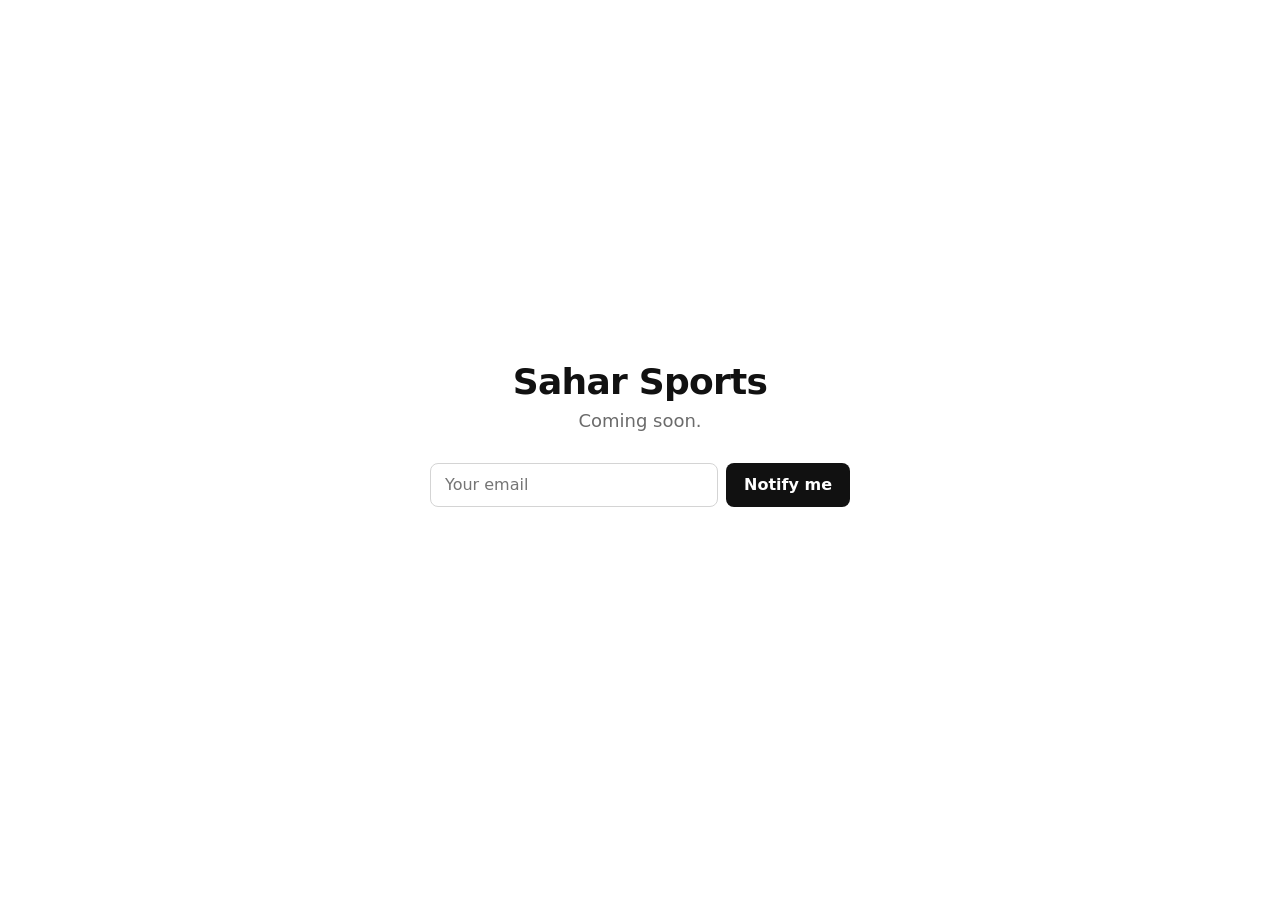
==== index.html @ 6b646de7 "Add simple coming-soon page with Google Form email signup Co-Authored-By: Claude Opus 5.5 <noreply@a" ====
<!doctype html>
<html lang="en">
  <head>
    <meta charset="utf-8" />
    <meta name="viewport" content="width=device-width, initial-scale=1" />
    <title>Sahar Sports — Coming soon</title>
    <meta name="description" content="Sahar Sports is coming soon." />
    <style>
      /* Placeholder colors: swap in the brand colors here. */
      :root {
        --background: #ffffff;
        --text: #111111;
        --muted: #6b6b6b;
        --border: #d4d4d4;
        --button: #111111;
        --button-text: #ffffff;
      }

      * {
        box-sizing: border-box;
      }

      body {
        margin: 0;
        min-height: 100dvh;
        display: grid;
        place-items: center;
        padding: 24px 16px;
        background: var(--background);
        color: var(--text);
        font-family: system-ui, -apple-system, "Segoe UI", Roboto, sans-serif;
        text-align: center;
      }

      main {
        width: 100%;
        max-width: 420px;
      }

      .logo {
        margin: 0;
        font-size: 2.25rem;
        font-weight: 800;
        letter-spacing: -0.02em;
      }

      .tagline {
        margin: 8px 0 32px;
        color: var(--muted);
        font-size: 1.125rem;
      }

      form {
        display: flex;
        gap: 8px;
      }

      input {
        flex: 1;
        min-width: 0;
        height: 44px;
        padding: 0 14px;
        border: 1px solid var(--border);
        border-radius: 8px;
        background: var(--background);
        color: var(--text);
        font: inherit;
      }

      input:focus {
        outline: 2px solid var(--button);
        outline-offset: -1px;
      }

      button {
        height: 44px;
        padding: 0 18px;
        border: 0;
        border-radius: 8px;
        background: var(--button);
        color: var(--button-text);
        font: inherit;
        font-weight: 600;
        cursor: pointer;
      }

      button:focus-visible {
        outline: 2px solid var(--button);
        outline-offset: 2px;
      }

      button:disabled {
        opacity: 0.6;
      }

      .message {
        min-height: 1.5em;
        margin: 12px 0 0;
        color: var(--muted);
        font-size: 0.875rem;
      }

      .visually-hidden {
        position: absolute;
        width: 1px;
        height: 1px;
        overflow: hidden;
        clip: rect(0 0 0 0);
        white-space: nowrap;
      }

      @media (max-width: 400px) {
        form {
          flex-direction: column;
        }

        input {
          flex: none;
        }
      }
    </style>
  </head>
  <body>
    <main>
      <!-- Placeholder wordmark: replace with <img src="logo.svg" alt="Sahar Sports"> once the logo is ready. -->
      <h1 class="logo">Sahar Sports</h1>
      <p class="tagline">Coming soon.</p>

      <form id="signup" novalidate>
        <label for="email" class="visually-hidden">Email address</label>
        <input id="email" name="email" type="email" autocomplete="email" placeholder="Your email" required />
        <button type="submit">Notify me</button>
      </form>
      <p id="message" class="message" role="status"></p>
    </main>

    <script>
      // Signups POST straight to a Google Form (see README.md for finding these two values).
      // While either is empty, emails are NOT saved anywhere.
      const GOOGLE_FORM_ACTION = ""; // https://docs.google.com/forms/d/e/<form id>/formResponse
      const GOOGLE_FORM_EMAIL_FIELD = ""; // entry.<number>

      const form = document.getElementById("signup");
      const input = document.getElementById("email");
      const button = form.querySelector("button");
      const message = document.getElementById("message");

      form.addEventListener("submit", async (event) => {
        event.preventDefault();
        const email = input.value.trim();
        if (!/^[^\s@]+@[^\s@]+\.[^\s@]+$/.test(email)) {
          message.textContent = "Enter a valid email address.";
          input.focus();
          return;
        }

        button.disabled = true;
        try {
          if (GOOGLE_FORM_ACTION && GOOGLE_FORM_EMAIL_FIELD) {
            // Google sends no CORS headers, so the response can't be read; network errors still throw.
            await fetch(GOOGLE_FORM_ACTION, {
              method: "POST",
              mode: "no-cors",
              body: new URLSearchParams({ [GOOGLE_FORM_EMAIL_FIELD]: email }),
            });
          } else {
            console.warn("Google Form isn't connected yet, so this email was not saved.");
          }
          form.hidden = true;
          message.textContent = "Thanks! We'll email you when we launch.";
        } catch {
          message.textContent = "Something went wrong. Please try again.";
          button.disabled = false;
        }
      });
    </script>
  </body>
</html>
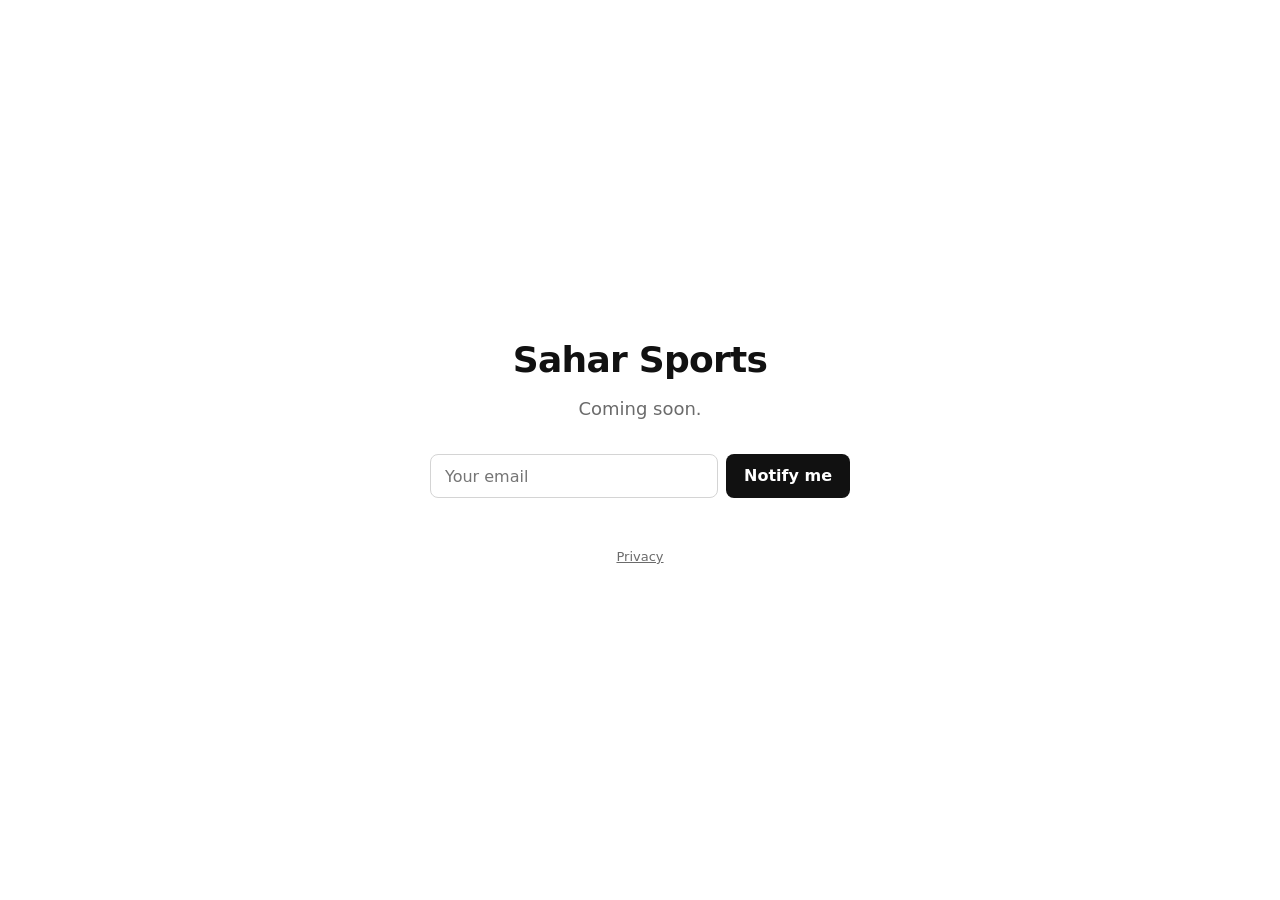
==== commit b3a60339: "Connect Google Form signup, add privacy page, share styles Co-Authored-By: Claude Opus 5.5 <noreply@" ====
--- a/index.html
+++ b/index.html
@@ -5,122 +5,9 @@
     <meta name="viewport" content="width=device-width, initial-scale=1" />
     <title>Sahar Sports — Coming soon</title>
     <meta name="description" content="Sahar Sports is coming soon." />
-    <style>
-      /* Placeholder colors: swap in the brand colors here. */
-      :root {
-        --background: #ffffff;
-        --text: #111111;
-        --muted: #6b6b6b;
-        --border: #d4d4d4;
-        --button: #111111;
-        --button-text: #ffffff;
-      }
-
-      * {
-        box-sizing: border-box;
-      }
-
-      body {
-        margin: 0;
-        min-height: 100dvh;
-        display: grid;
-        place-items: center;
-        padding: 24px 16px;
-        background: var(--background);
-        color: var(--text);
-        font-family: system-ui, -apple-system, "Segoe UI", Roboto, sans-serif;
-        text-align: center;
-      }
-
-      main {
-        width: 100%;
-        max-width: 420px;
-      }
-
-      .logo {
-        margin: 0;
-        font-size: 2.25rem;
-        font-weight: 800;
-        letter-spacing: -0.02em;
-      }
-
-      .tagline {
-        margin: 8px 0 32px;
-        color: var(--muted);
-        font-size: 1.125rem;
-      }
-
-      form {
-        display: flex;
-        gap: 8px;
-      }
-
-      input {
-        flex: 1;
-        min-width: 0;
-        height: 44px;
-        padding: 0 14px;
-        border: 1px solid var(--border);
-        border-radius: 8px;
-        background: var(--background);
-        color: var(--text);
-        font: inherit;
-      }
-
-      input:focus {
-        outline: 2px solid var(--button);
-        outline-offset: -1px;
-      }
-
-      button {
-        height: 44px;
-        padding: 0 18px;
-        border: 0;
-        border-radius: 8px;
-        background: var(--button);
-        color: var(--button-text);
-        font: inherit;
-        font-weight: 600;
-        cursor: pointer;
-      }
-
-      button:focus-visible {
-        outline: 2px solid var(--button);
-        outline-offset: 2px;
-      }
-
-      button:disabled {
-        opacity: 0.6;
-      }
-
-      .message {
-        min-height: 1.5em;
-        margin: 12px 0 0;
-        color: var(--muted);
-        font-size: 0.875rem;
-      }
-
-      .visually-hidden {
-        position: absolute;
-        width: 1px;
-        height: 1px;
-        overflow: hidden;
-        clip: rect(0 0 0 0);
-        white-space: nowrap;
-      }
-
-      @media (max-width: 400px) {
-        form {
-          flex-direction: column;
-        }
-
-        input {
-          flex: none;
-        }
-      }
-    </style>
+    <link rel="stylesheet" href="style.css" />
   </head>
-  <body>
+  <body class="home">
     <main>
       <!-- Placeholder wordmark: replace with <img src="logo.svg" alt="Sahar Sports"> once the logo is ready. -->
       <h1 class="logo">Sahar Sports</h1>
@@ -132,13 +19,15 @@
         <button type="submit">Notify me</button>
       </form>
       <p id="message" class="message" role="status"></p>
+      <p class="privacy-link"><a href="privacy.html">Privacy</a></p>
     </main>
 
     <script>
       // Signups POST straight to a Google Form (see README.md for finding these two values).
       // While either is empty, emails are NOT saved anywhere.
-      const GOOGLE_FORM_ACTION = ""; // https://docs.google.com/forms/d/e/<form id>/formResponse
-      const GOOGLE_FORM_EMAIL_FIELD = ""; // entry.<number>
+      const GOOGLE_FORM_ACTION =
+        "https://docs.google.com/forms/d/e/1FAIpQLSczYpayEstGunOxgVGqrTzS35IyDDXfXyWQD59xq85H6-0bqA/formResponse";
+      const GOOGLE_FORM_EMAIL_FIELD = "entry.667066556"; // the form's "Email" question
 
       const form = document.getElementById("signup");
       const input = document.getElementById("email");
--- a/style.css
+++ b/style.css
@@ -0,0 +1,160 @@
+/* Placeholder colors: swap in the brand colors here. */
+:root {
+  --background: #ffffff;
+  --text: #111111;
+  --muted: #6b6b6b;
+  --border: #d4d4d4;
+  --button: #111111;
+  --button-text: #ffffff;
+}
+
+* {
+  box-sizing: border-box;
+}
+
+body {
+  margin: 0;
+  background: var(--background);
+  color: var(--text);
+  font-family: system-ui, -apple-system, "Segoe UI", Roboto, sans-serif;
+  line-height: 1.5;
+}
+
+a {
+  color: inherit;
+}
+
+.visually-hidden {
+  position: absolute;
+  width: 1px;
+  height: 1px;
+  overflow: hidden;
+  clip: rect(0 0 0 0);
+  white-space: nowrap;
+}
+
+/* Coming-soon page */
+
+.home {
+  min-height: 100dvh;
+  display: grid;
+  place-items: center;
+  padding: 24px 16px;
+  text-align: center;
+}
+
+.home main {
+  width: 100%;
+  max-width: 420px;
+}
+
+.logo {
+  margin: 0;
+  font-size: 2.25rem;
+  font-weight: 800;
+  letter-spacing: -0.02em;
+}
+
+.tagline {
+  margin: 8px 0 32px;
+  color: var(--muted);
+  font-size: 1.125rem;
+}
+
+form {
+  display: flex;
+  gap: 8px;
+}
+
+input {
+  flex: 1;
+  min-width: 0;
+  height: 44px;
+  padding: 0 14px;
+  border: 1px solid var(--border);
+  border-radius: 8px;
+  background: var(--background);
+  color: var(--text);
+  font: inherit;
+}
+
+input:focus {
+  outline: 2px solid var(--button);
+  outline-offset: -1px;
+}
+
+button {
+  height: 44px;
+  padding: 0 18px;
+  border: 0;
+  border-radius: 8px;
+  background: var(--button);
+  color: var(--button-text);
+  font: inherit;
+  font-weight: 600;
+  cursor: pointer;
+}
+
+button:focus-visible {
+  outline: 2px solid var(--button);
+  outline-offset: 2px;
+}
+
+button:disabled {
+  opacity: 0.6;
+}
+
+.message {
+  min-height: 1.5em;
+  margin: 12px 0 0;
+  color: var(--muted);
+  font-size: 0.875rem;
+}
+
+.privacy-link {
+  margin: 16px 0 0;
+  font-size: 0.8125rem;
+}
+
+.privacy-link a {
+  color: var(--muted);
+}
+
+@media (max-width: 400px) {
+  form {
+    flex-direction: column;
+  }
+
+  input {
+    flex: none;
+  }
+}
+
+/* Privacy page */
+
+.policy {
+  max-width: 600px;
+  margin: 0 auto;
+  padding: 40px 16px 64px;
+}
+
+.policy h1 {
+  margin: 24px 0 0;
+  font-size: 2rem;
+  letter-spacing: -0.02em;
+}
+
+.policy h2 {
+  margin: 28px 0 4px;
+  font-size: 1.0625rem;
+}
+
+.policy p {
+  margin: 0;
+}
+
+.back,
+.effective {
+  color: var(--muted);
+  font-size: 0.875rem;
+}
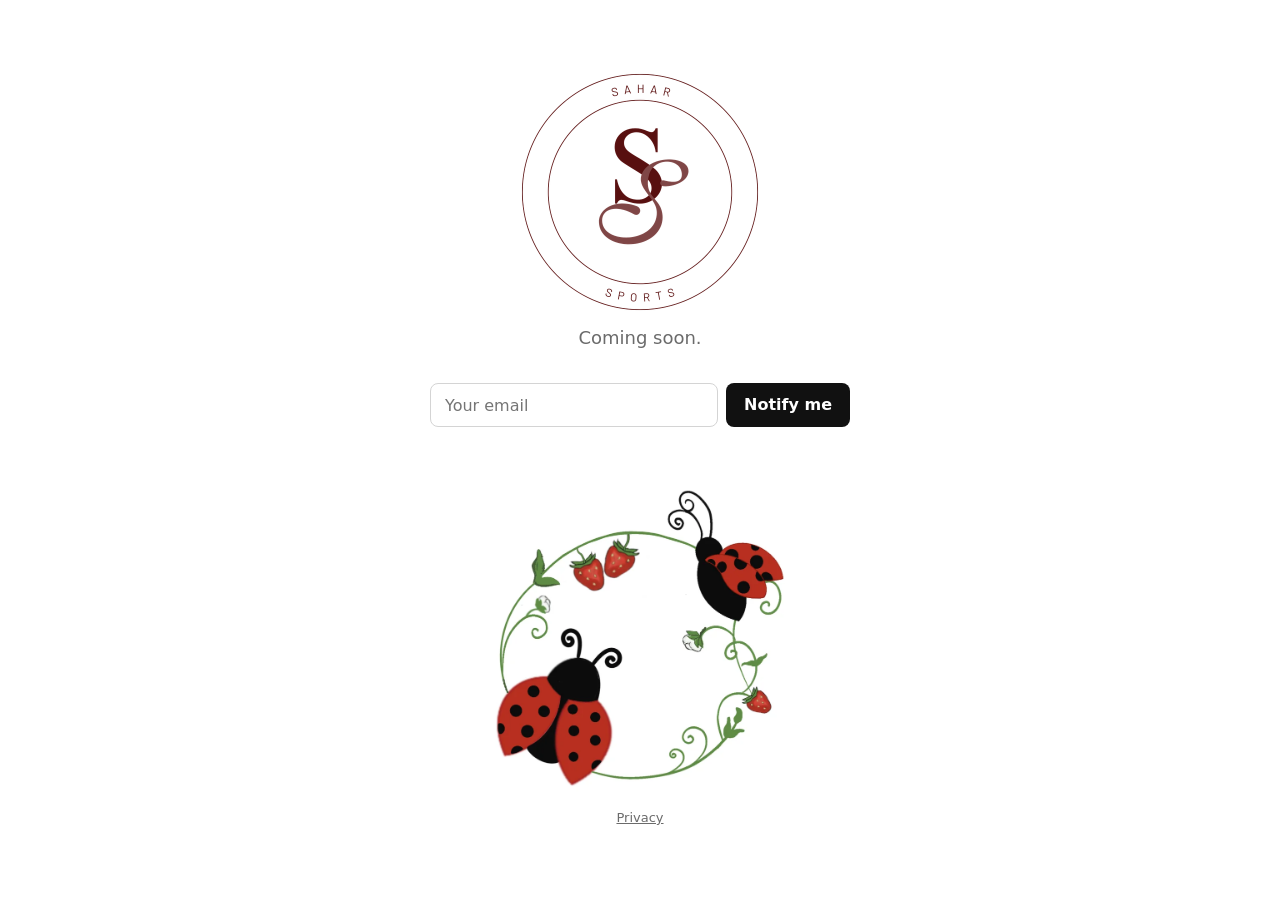
==== commit 7607bde1: "Add logo, ladybug glove pattern picture, and tab icons Replace the text wordmark with the logo, show" ====
--- a/index.html
+++ b/index.html
@@ -5,12 +5,13 @@
     <meta name="viewport" content="width=device-width, initial-scale=1" />
     <title>Sahar Sports — Coming soon</title>
     <meta name="description" content="Sahar Sports is coming soon." />
+    <link rel="icon" href="favicon.ico" sizes="any" />
+    <link rel="apple-touch-icon" href="apple-touch-icon.png" />
     <link rel="stylesheet" href="style.css" />
   </head>
   <body class="home">
     <main>
-      <!-- Placeholder wordmark: replace with <img src="logo.svg" alt="Sahar Sports"> once the logo is ready. -->
-      <h1 class="logo">Sahar Sports</h1>
+      <h1 class="logo"><img src="img/logo.png" alt="Sahar Sports" width="240" height="240" /></h1>
       <p class="tagline">Coming soon.</p>
 
       <form id="signup" novalidate>
@@ -19,12 +20,18 @@
         <button type="submit">Notify me</button>
       </form>
       <p id="message" class="message" role="status"></p>
+      <img
+        class="pattern"
+        src="img/ladybug-glove-pattern.webp"
+        alt="Ladybug glove pattern: two ladybugs on a strawberry vine"
+        width="300"
+        height="308"
+      />
       <p class="privacy-link"><a href="privacy.html">Privacy</a></p>
     </main>
 
     <script>
-      // Signups POST straight to a Google Form (see README.md for finding these two values).
-      // While either is empty, emails are NOT saved anywhere.
+      // Signups POST straight to a Google Form. While either value is empty, emails are NOT saved anywhere.
       const GOOGLE_FORM_ACTION =
         "https://docs.google.com/forms/d/e/1FAIpQLSczYpayEstGunOxgVGqrTzS35IyDDXfXyWQD59xq85H6-0bqA/formResponse";
       const GOOGLE_FORM_EMAIL_FIELD = "entry.667066556"; // the form's "Email" question
--- a/style.css
+++ b/style.css
@@ -50,13 +50,22 @@
 
 .logo {
   margin: 0;
-  font-size: 2.25rem;
-  font-weight: 800;
-  letter-spacing: -0.02em;
+}
+
+.logo img,
+.pattern {
+  display: block;
+  max-width: 100%;
+  height: auto;
+  margin: 0 auto;
+}
+
+.pattern {
+  margin-top: 24px;
 }
 
 .tagline {
-  margin: 8px 0 32px;
+  margin: 12px 0 32px;
   color: var(--muted);
   font-size: 1.125rem;
 }
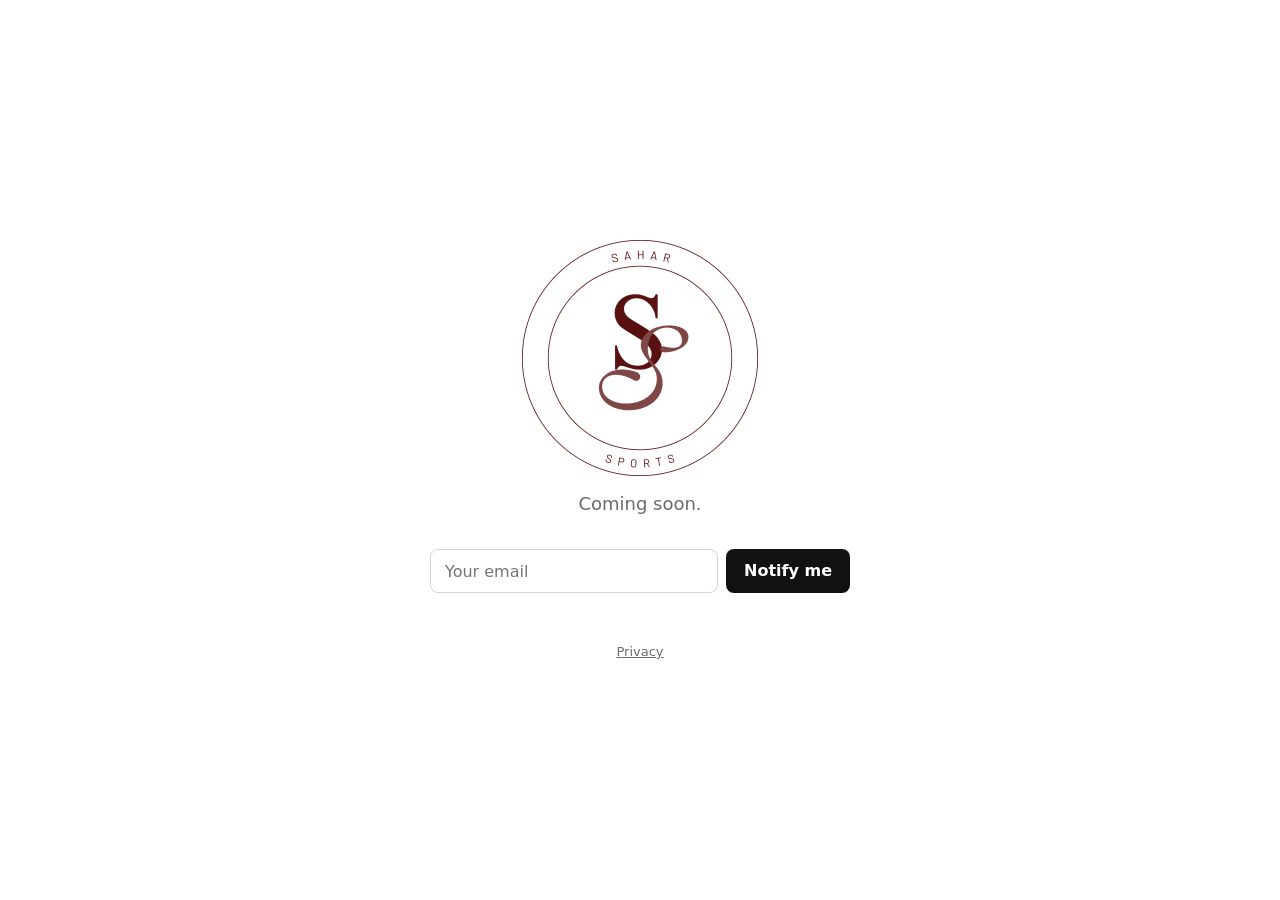
==== commit 5bfb9ba9: "Hide the ladybug glove pattern picture for now Co-Authored-By: Claude Opus 5.5 <noreply@anthropic.co" ====
--- a/index.html
+++ b/index.html
@@ -20,6 +20,7 @@
         <button type="submit">Notify me</button>
       </form>
       <p id="message" class="message" role="status"></p>
+      <!-- Ladybug glove pattern, hidden for now. Remove this comment wrapper to show it again.
       <img
         class="pattern"
         src="img/ladybug-glove-pattern.webp"
@@ -27,6 +28,7 @@
         width="300"
         height="308"
       />
+      -->
       <p class="privacy-link"><a href="privacy.html">Privacy</a></p>
     </main>
 
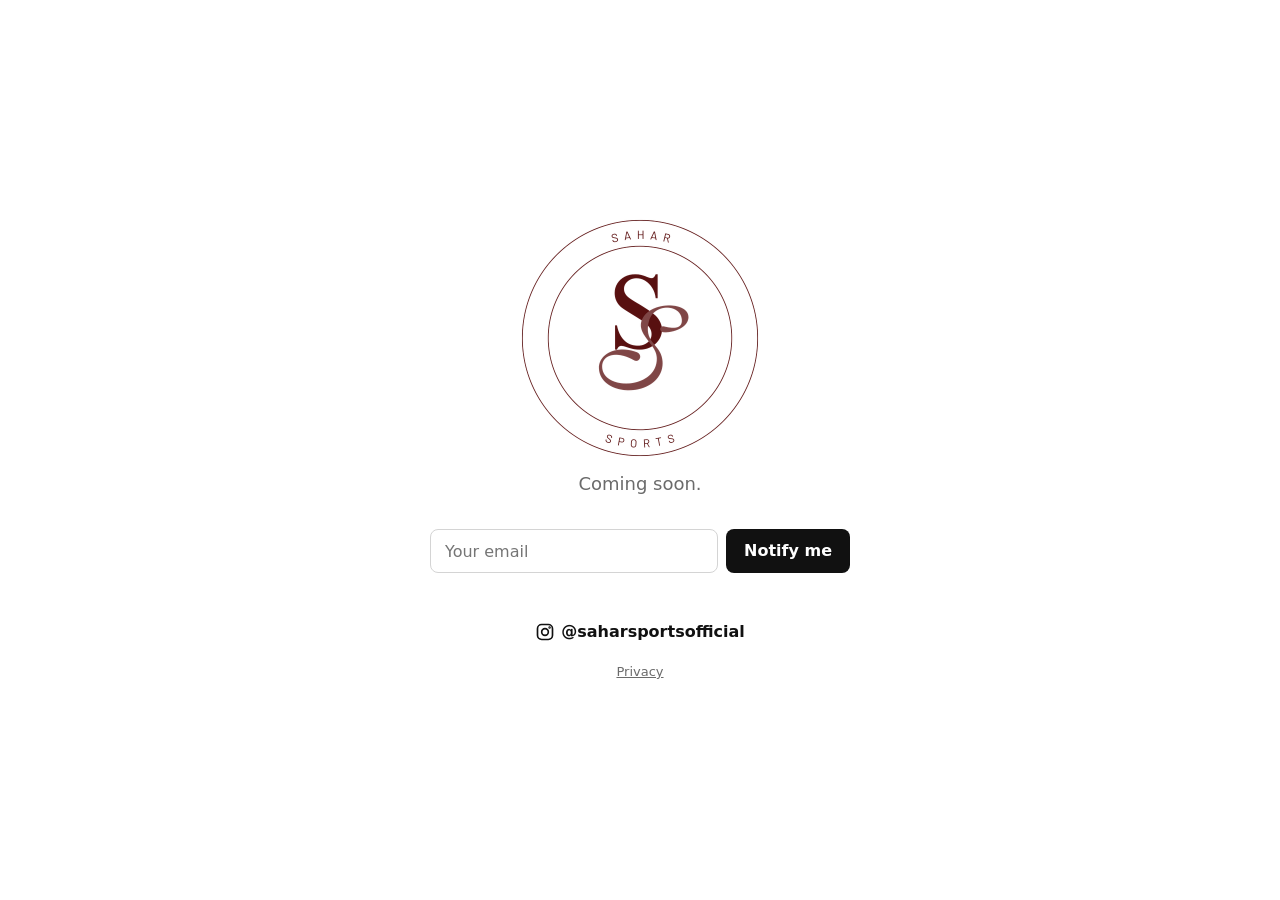
==== commit dfca102c: "Add Instagram link under the signup Co-Authored-By: Claude Opus 5.5 <noreply@anthropic.com>" ====
--- a/index.html
+++ b/index.html
@@ -29,6 +29,16 @@
         height="308"
       />
       -->
+      <p class="social">
+        <a href="https://www.instagram.com/saharsportsofficial/">
+          <svg width="20" height="20" viewBox="0 0 24 24" fill="none" stroke="currentColor" stroke-width="2" stroke-linecap="round" stroke-linejoin="round" aria-hidden="true">
+            <rect x="3" y="3" width="18" height="18" rx="5" />
+            <circle cx="12" cy="12" r="4" />
+            <circle cx="17.5" cy="6.5" r="0.5" fill="currentColor" />
+          </svg>
+          <span class="visually-hidden">Instagram:</span> @saharsportsofficial
+        </a>
+      </p>
       <p class="privacy-link"><a href="privacy.html">Privacy</a></p>
     </main>
 
--- a/style.css
+++ b/style.css
@@ -120,8 +120,25 @@
   font-size: 0.875rem;
 }
 
+.social {
+  margin: 4px 0 0;
+}
+
+.social a {
+  display: inline-flex;
+  align-items: center;
+  gap: 6px;
+  min-height: 44px;
+  font-weight: 600;
+  text-decoration: none;
+}
+
+.social a:hover {
+  text-decoration: underline;
+}
+
 .privacy-link {
-  margin: 16px 0 0;
+  margin: 8px 0 0;
   font-size: 0.8125rem;
 }
 
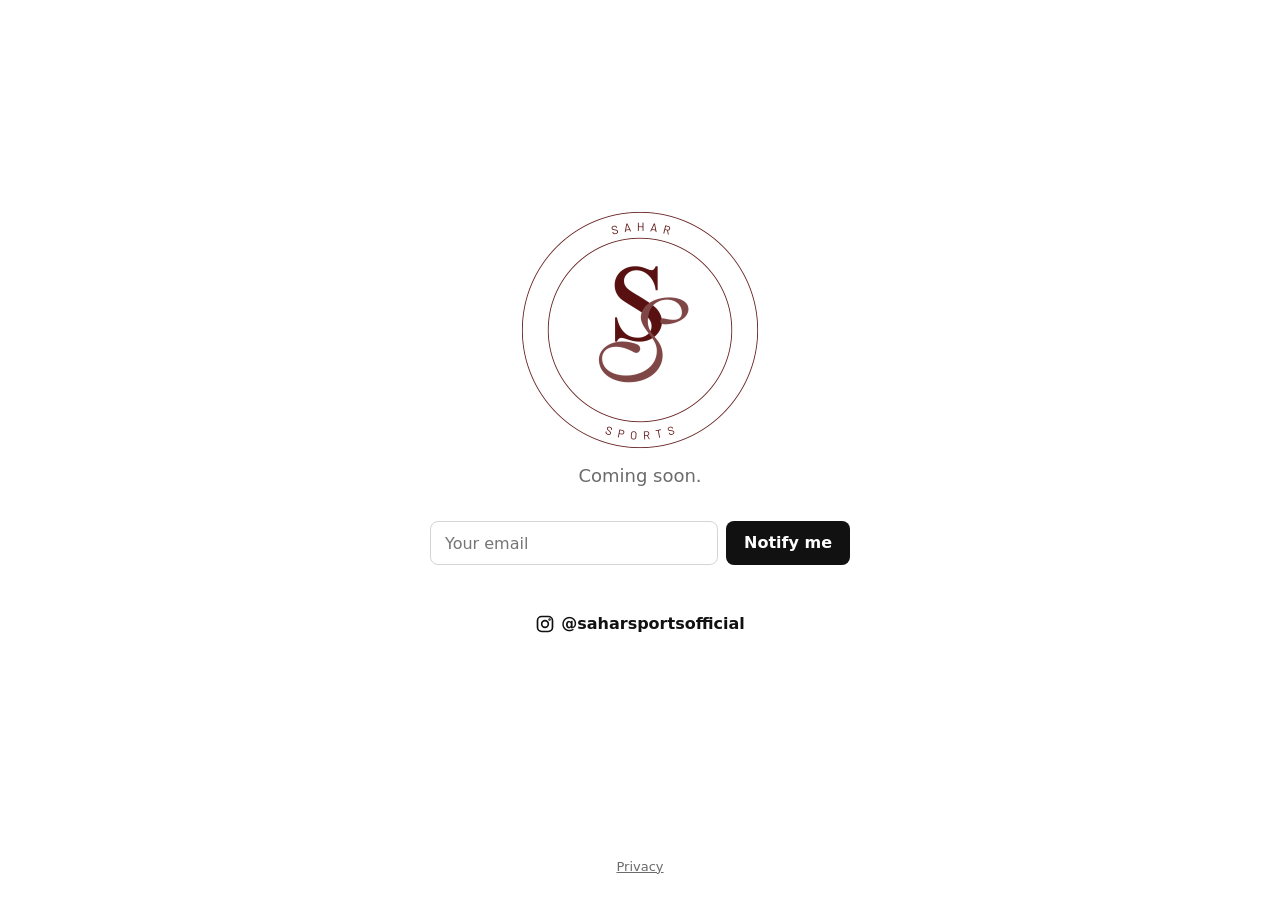
==== commit 36df9e36: "Move the Privacy link to the bottom of the page Co-Authored-By: Claude Opus 5.5 <noreply@anthropic.c" ====
--- a/index.html
+++ b/index.html
@@ -39,8 +39,8 @@
           <span class="visually-hidden">Instagram:</span> @saharsportsofficial
         </a>
       </p>
-      <p class="privacy-link"><a href="privacy.html">Privacy</a></p>
     </main>
+    <footer class="privacy-link"><a href="privacy.html">Privacy</a></footer>
 
     <script>
       // Signups POST straight to a Google Form. While either value is empty, emails are NOT saved anywhere.
--- a/style.css
+++ b/style.css
@@ -38,6 +38,7 @@
 .home {
   min-height: 100dvh;
   display: grid;
+  grid-template-rows: 1fr auto; /* content centered, Privacy pinned to the bottom */
   place-items: center;
   padding: 24px 16px;
   text-align: center;
@@ -138,7 +139,7 @@
 }
 
 .privacy-link {
-  margin: 8px 0 0;
+  margin: 24px 0 0;
   font-size: 0.8125rem;
 }
 
